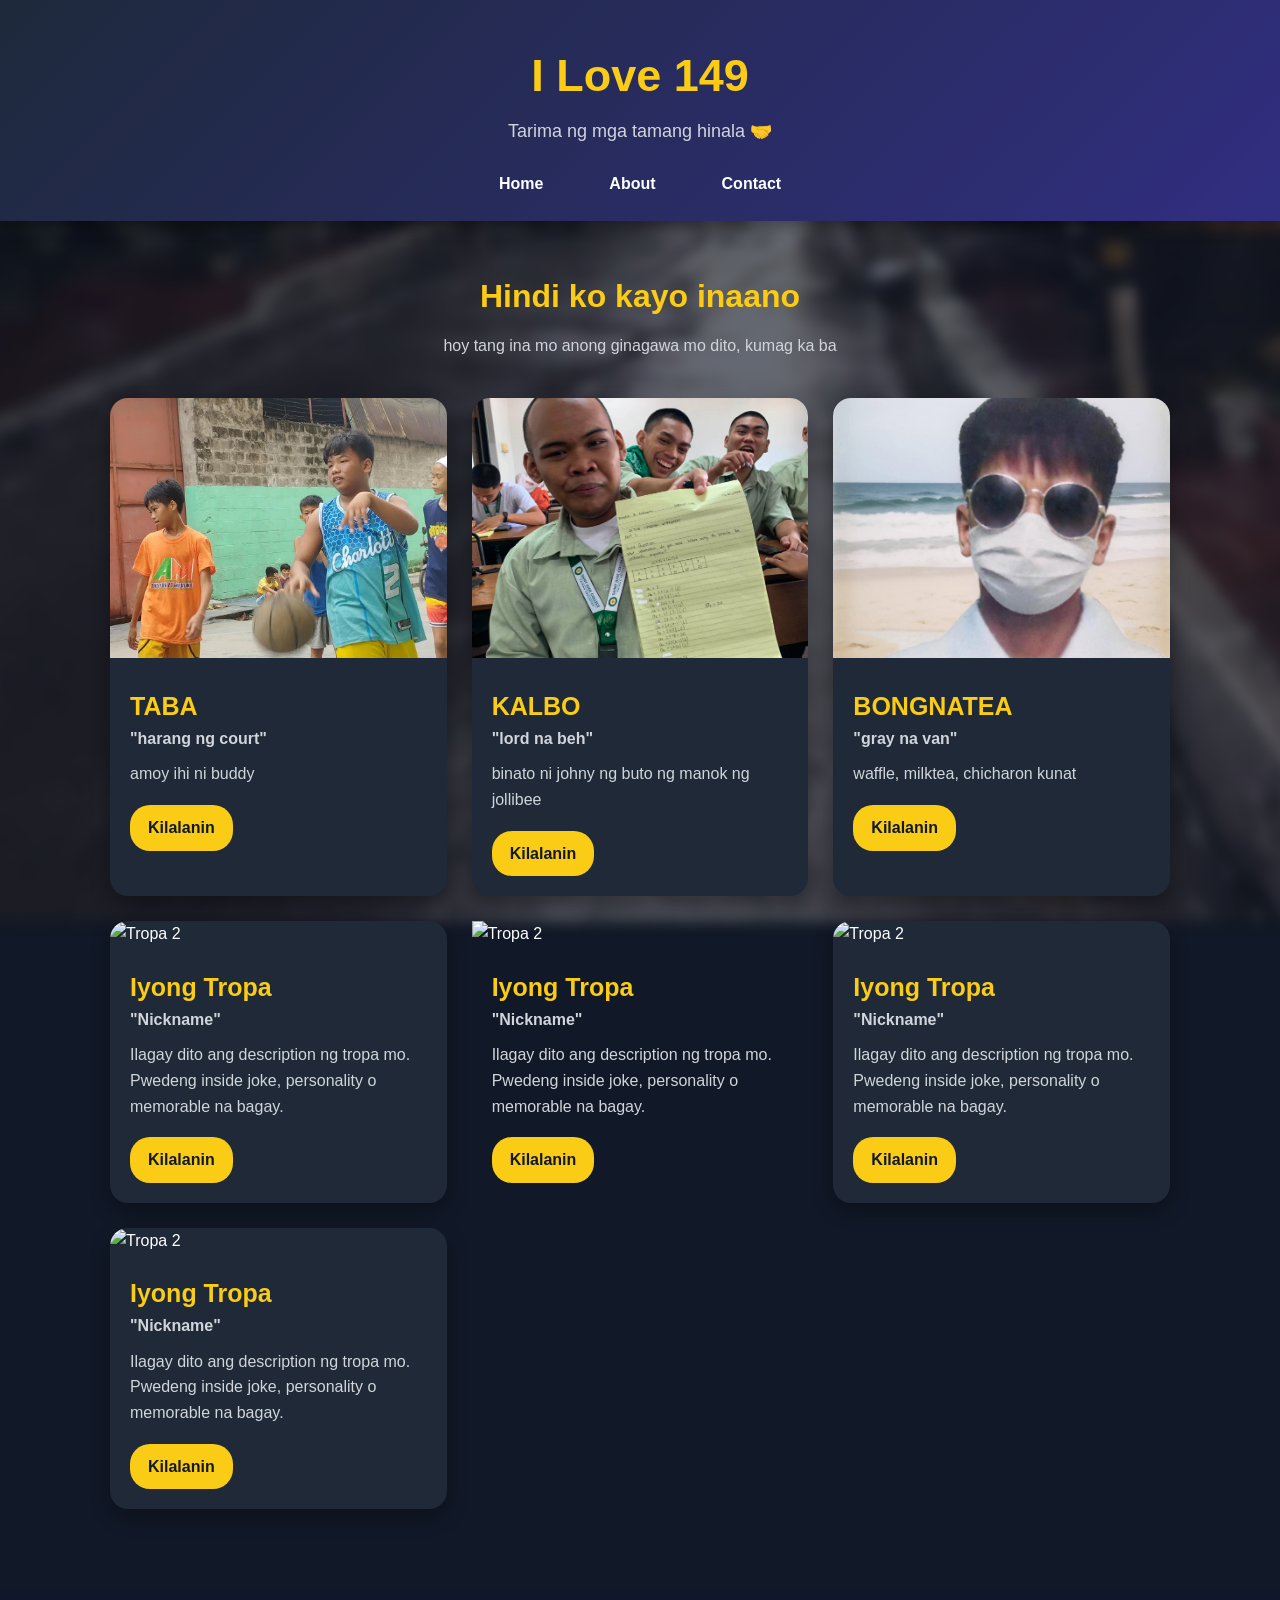
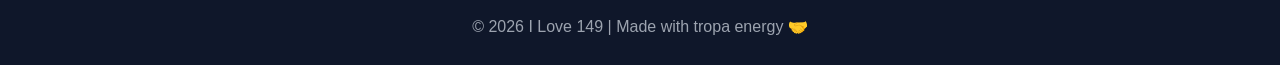
==== index.html @ baf953f8 "add to home page" ====
<!DOCTYPE html>
<html lang="en">
<head>
  <meta charset="UTF-8">
  <meta name="viewport" content="width=device-width, initial-scale=1.0">
  <title>I Love 149 | Tropa</title>

  <link rel="stylesheet" href="style.css">
</head>

<body>

  <header>
    <h1>I Love 149</h1>
    <p>Tarima ng mga tamang hinala 🤝</p>

    <nav>
      <ul>
        <li><a href="index.html">Home</a></li>
        <li><a href="about.html">About</a></li>
        <li><a href="contact.html">Contact</a></li>
      </ul>
    </nav>
  </header>


  <main>

    <section class="intro">
      <h2>Hindi ko kayo inaano</h2>
      <p>
        hoy tang ina mo anong ginagawa mo dito, kumag ka ba
      </p>
    </section>


    <section class="tropa-container">

      <article class="tropa-card">
        <img src="ballin.jpg" alt="Tropa 1" width="200" height="200">

        <div class="card-content">
          <h3>TABA</h3>
          <p class="nickname">"harang ng court"</p>
          <p>
             amoy ihi ni buddy
          </p>

          <a href="taba.html" class="button">Kilalanin</a>
        </div>
      </article>


      <article class="tropa-card">
        <img src="kalbo.jpg" alt="Tropa 2">

        <div class="card-content">
          <h3>KALBO</h3>
          <p class="nickname">"lord na beh"</p>
          <p>
            binato ni johny ng buto ng manok ng jollibee
          </p>

          <a href="ervy.html" class="button">Kilalanin</a>
        </div>
      </article>


      <article class="tropa-card">
        <img src="chong.jpg" alt="Tropa 3">

        <div class="card-content">
          <h3>BONGNATEA</h3>
          <p class="nickname">"gray na van"</p>
          <p>
            waffle, milktea, chicharon kunat
          </p>

          <a href="matthew.html" class="button">Kilalanin</a>
        </div>
      </article>


      <article class="tropa-card">
        <img src="tropa2.jpg" alt="Tropa 2">

        <div class="card-content">
          <h3>Iyong Tropa</h3>
          <p class="nickname">"Nickname"</p>
          <p>
            Ilagay dito ang description ng tropa mo.
            Pwedeng inside joke, personality o memorable na bagay.
          </p>

          <a href="#" class="button">Kilalanin</a>
        </div>
      </article>




      <article class="tropa- card">
        <img src="tropa2.jpg" alt="Tropa 2">

        <div class="card-content">
          <h3>Iyong Tropa</h3>
          <p class="nickname">"Nickname"</p>
          <p>
            Ilagay dito ang description ng tropa mo.
            Pwedeng inside joke, personality o memorable na bagay.
          </p>

          <a href="#" class="button">Kilalanin</a>
        </div>
      </article>



      <article class="tropa-card">
        <img src="tropa2.jpg" alt="Tropa 2">

        <div class="card-content">
          <h3>Iyong Tropa</h3>
          <p class="nickname">"Nickname"</p>
          <p>
            Ilagay dito ang description ng tropa mo.
            Pwedeng inside joke, personality o memorable na bagay.
          </p>

          <a href="#" class="button">Kilalanin</a>
        </div>
      </article>



      <article class="tropa-card">
        <img src="tropa2.jpg" alt="Tropa 2">

        <div class="card-content">
          <h3>Iyong Tropa</h3>
          <p class="nickname">"Nickname"</p>
          <p>
            Ilagay dito ang description ng tropa mo.
            Pwedeng inside joke, personality o memorable na bagay.
          </p>

          <a href="#" class="button">Kilalanin</a>
        </div>
      </article>

    </section>

  </main>


  <footer>
    <p>© 2026 I Love 149 | Made with tropa energy 🤝</p>
  </footer>

</body>
</html>
---- style.css ----
* {
  margin: 0;
  padding: 0;
  box-sizing: border-box;
}

body {
  font-family: Arial, sans-serif;
  background: #111827;
  color: white;
  line-height: 1.6;
}


/* HEADER */

header {
  background: linear-gradient(135deg, #1e293b, #312e81);
  text-align: center;
  padding: 40px 20px 25px;
  box-shadow: 0 4px 15px rgba(0, 0, 0, 0.4);
}

header h1 {
  font-size: 45px;
  margin-bottom: 5px;
  color: #facc15;
}

header p {
  color: #d1d5db;
  font-size: 18px;
}


/* NAVIGATION */

nav {
  margin-top: 25px;
}

nav ul {
  list-style: none;
  display: flex;
  justify-content: center;
  gap: 30px;
}

nav a {
  text-decoration: none;
  color: white;
  font-weight: bold;
  padding: 10px 18px;
  border-radius: 20px;
  transition: 0.3s;
}

nav a:hover {
  background: #facc15;
  color: #111827;
}


/* MAIN */

main {
  max-width: 1100px;
  margin: auto;
  padding: 50px 20px;
}


/* INTRO */

.intro {
  text-align: center;
  margin-bottom: 40px;
}

.intro h2 {
  font-size: 32px;
  color: #facc15;
  margin-bottom: 10px;
}

.intro p {
  color: #d1d5db;
  max-width: 700px;
  margin: auto;
}


/* TROPA CARDS */

.tropa-container {
  display: grid;
  grid-template-columns: repeat(auto-fit, minmax(280px, 1fr));
  gap: 25px;
}

.tropa-card {
  background: #1f2937;
  border-radius: 18px;
  overflow: hidden;
  box-shadow: 0 8px 20px rgba(0, 0, 0, 0.3);
  transition: 0.3s;
}

.tropa-card:hover {
  transform: translateY(-8px);
  box-shadow: 0 15px 30px rgba(0, 0, 0, 0.5);
}


.tropa-card img {
  width: 100%;
  height: 260px;
  object-fit: cover;
}


.card-content {
  padding: 20px;
}

.card-content h3 {
  font-size: 25px;
  color: #facc15;
}

.nickname {
  color: #a5b4fc;
  font-weight: bold;
  margin-bottom: 10px;
}

.card-content p {
  color: #d1d5db;
}


/* BUTTON */

.button {
  display: inline-block;
  margin-top: 18px;
  background: #facc15;
  color: #111827;
  padding: 10px 18px;
  border-radius: 20px;
  text-decoration: none;
  font-weight: bold;
  transition: 0.3s;
}

.button:hover {
  background: #fde68a;
  transform: scale(1.05);
}


/* FOOTER */

footer {
  text-align: center;
  background: #0f172a;
  padding: 25px;
  margin-top: 30px;
  color: #9ca3af;
}


/* MOBILE */

@media (max-width: 600px) {

  header h1 {
    font-size: 35px;
  }

  nav ul {
    gap: 10px;
  }

  nav a {
    padding: 8px 10px;
  }

  main {
    padding: 30px 15px;
  }

}


.profile {
  max-width: 900px;
  margin: 50px auto;
  background: #1f2937;
  border-radius: 20px;
  overflow: hidden;
  display: flex;
  align-items: center;
  gap: 40px;
  padding: 30px;
  box-shadow: 0 10px 30px rgba(0, 0, 0, 0.4);
}

.profile img {
  width: 350px;
  height: 350px;
  object-fit: cover;
  border-radius: 15px;
  border: 4px solid #facc15;
}

.profile-info {
  flex: 1;
}

.profile-info h2 {
  color: #facc15;
  font-size: 40px;
  margin-bottom: 5px;
}

.profile-info h3 {
  color: #a5b4fc;
  margin-bottom: 20px;
}

.profile-info p {
  color: #d1d5db;
  margin-bottom: 15px;
}


/* MOBILE */

@media (max-width: 700px) {

  .profile {
    flex-direction: column;
    text-align: center;
  }

  .profile img {
    width: 100%;
    max-width: 350px;
  }

}



.highlight {
    background-color: black;
    padding: 10px;
    border-radius: 8px;
}




body::before {
  content: "";
  position: fixed;

  top: 0;
  left: 0;
  width: 100%;
  height: 100%;

  background-image: url("lugar.jpg");
  background-size: cover;
  background-position: center;

  filter: blur(6px);
  transform: scale(1.05);

  opacity: 0.35;

  z-index: -2;
}
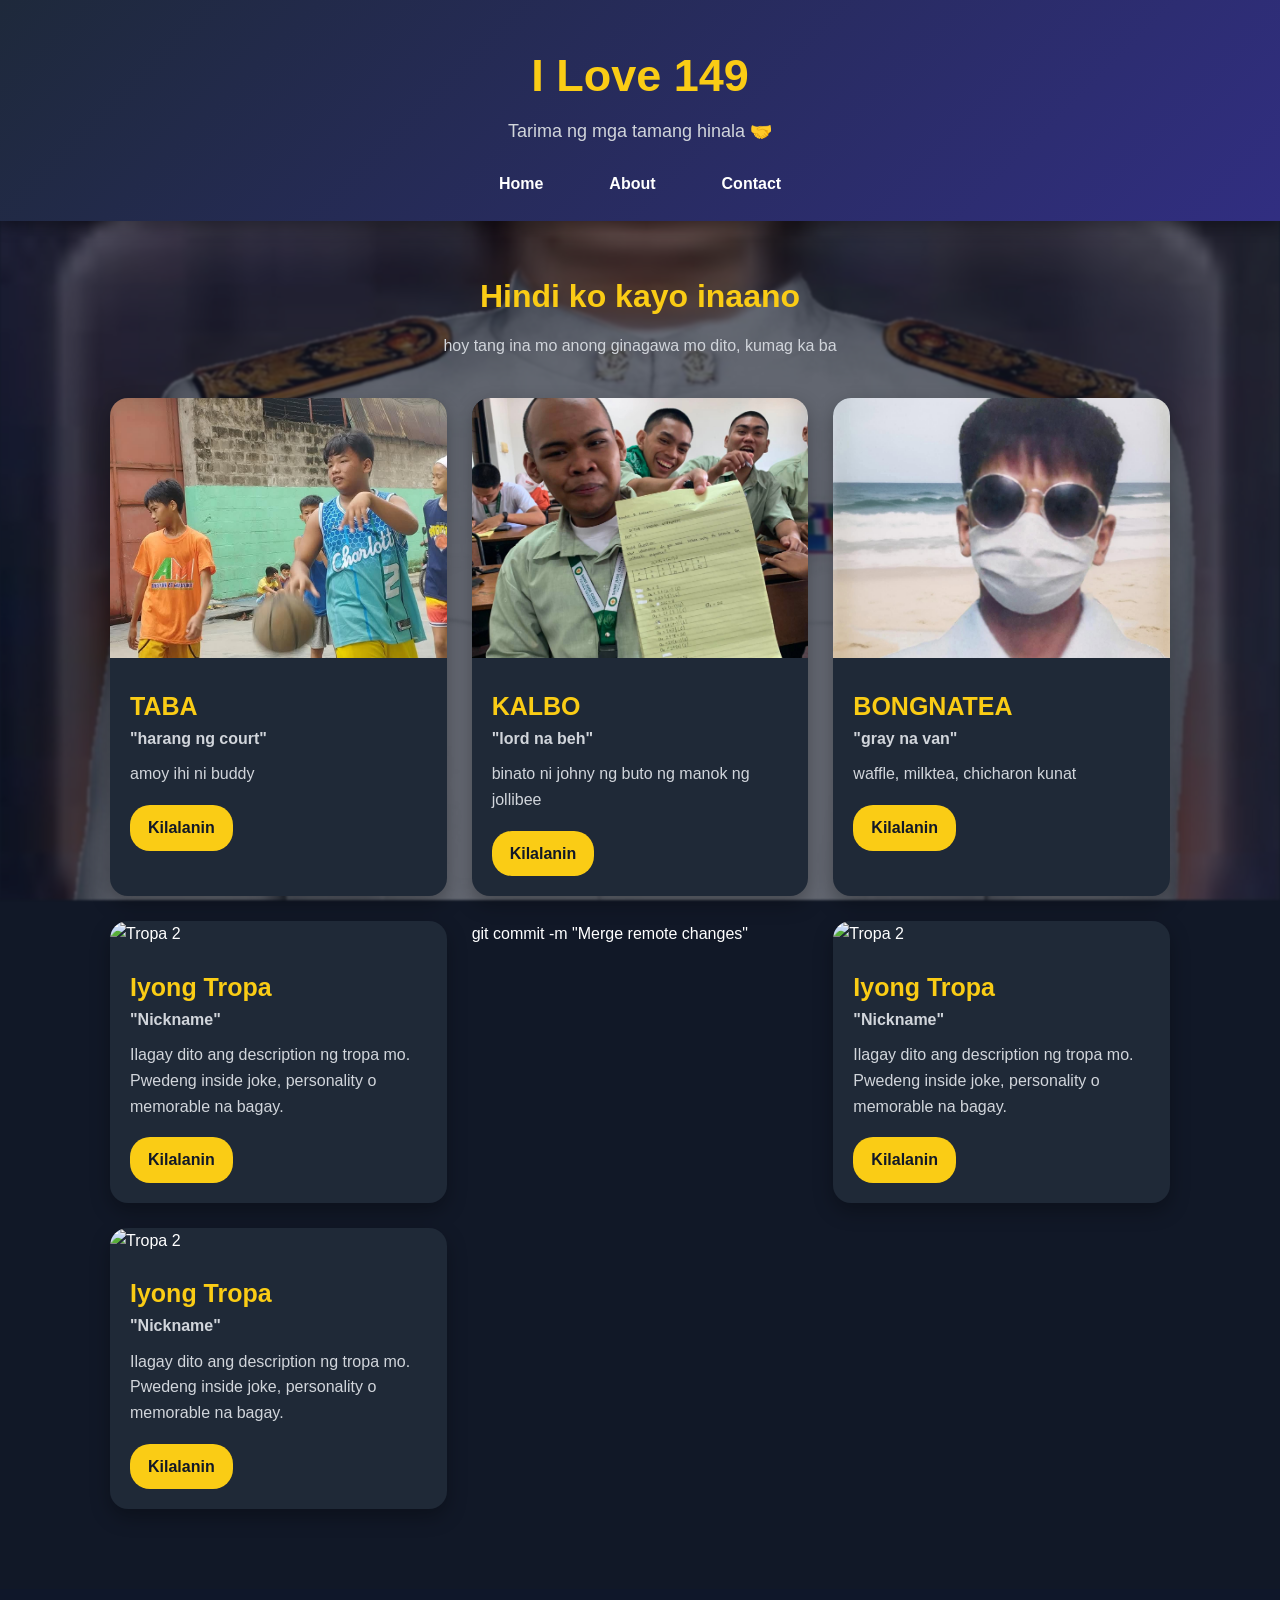
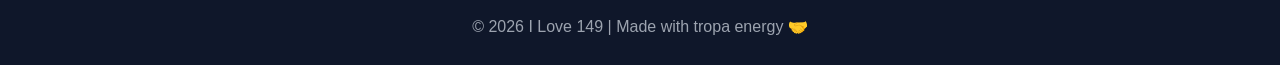
==== commit 30f7fa89: "add live site link to README" ====
--- a/index.html
+++ b/index.html
@@ -96,23 +96,7 @@
         </div>
       </article>
 
-
-
-
-      <article class="tropa- card">
-        <img src="tropa2.jpg" alt="Tropa 2">
-
-        <div class="card-content">
-          <h3>Iyong Tropa</h3>
-          <p class="nickname">"Nickname"</p>
-          <p>
-            Ilagay dito ang description ng tropa mo.
-            Pwedeng inside joke, personality o memorable na bagay.
-          </p>
-
-          <a href="#" class="button">Kilalanin</a>
-        </div>
-      </article>
+git commit -m "Merge remote changes"
 
 
 
--- a/style.css
+++ b/style.css
@@ -266,19 +266,22 @@
   content: "";
   position: fixed;
 
-  top: 0;
-  left: 0;
-  width: 100%;
-  height: 100%;
-
-  background-image: url("lugar.jpg");
-  background-size: cover;
+  inset: 0;
+
+  background-image: url("sir.jpg");
+  background-size: 100% 100%;
   background-position: center;
-
-  filter: blur(6px);
-  transform: scale(1.05);
+  background-repeat: no-repeat;
+
+  filter: blur(1px);
 
   opacity: 0.35;
 
   z-index: -2;
+}
+
+
+::selection {
+  background: #2563eb;
+  color: white;
 }
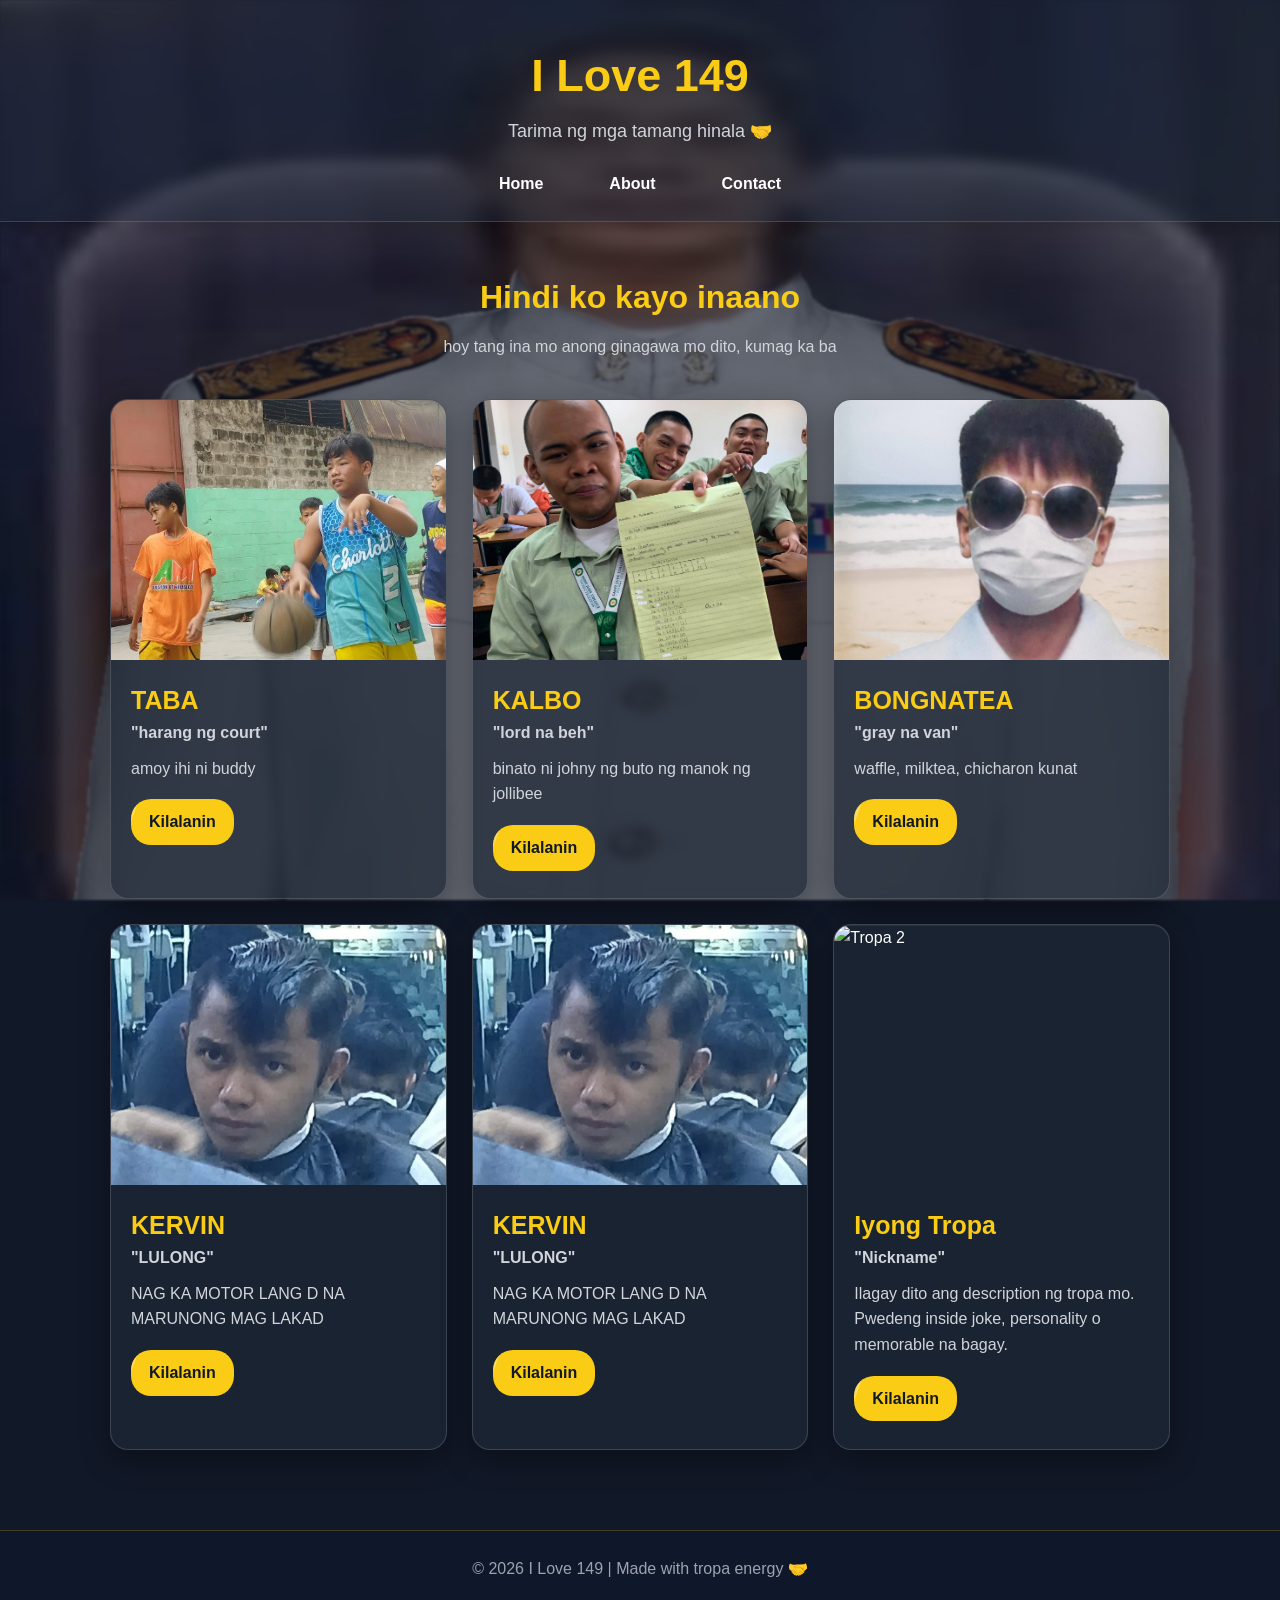
==== commit 2b7debfe: "add to home page" ====
--- a/index.html
+++ b/index.html
@@ -82,36 +82,34 @@
 
 
       <article class="tropa-card">
-        <img src="tropa2.jpg" alt="Tropa 2">
+        <img src="kervin.jpg" alt="Tropa 2">
 
         <div class="card-content">
-          <h3>Iyong Tropa</h3>
-          <p class="nickname">"Nickname"</p>
+          <h3>KERVIN</h3>
+          <p class="nickname">"LULONG"</p>
           <p>
-            Ilagay dito ang description ng tropa mo.
-            Pwedeng inside joke, personality o memorable na bagay.
+            NAG KA MOTOR LANG D NA MARUNONG MAG LAKAD
           </p>
 
-          <a href="#" class="button">Kilalanin</a>
+          <a href="kervinmar.html" class="button">Kilalanin</a>
         </div>
       </article>
 
-git commit -m "Merge remote changes"
+
 
 
 
       <article class="tropa-card">
-        <img src="tropa2.jpg" alt="Tropa 2">
+        <img src="kervin.jpg" alt="Tropa 2">
 
         <div class="card-content">
-          <h3>Iyong Tropa</h3>
-          <p class="nickname">"Nickname"</p>
+          <h3>KERVIN</h3>
+          <p class="nickname">"LULONG"</p>
           <p>
-            Ilagay dito ang description ng tropa mo.
-            Pwedeng inside joke, personality o memorable na bagay.
+            NAG KA MOTOR LANG D NA MARUNONG MAG LAKAD
           </p>
 
-          <a href="#" class="button">Kilalanin</a>
+          <a href="kervinmar.html" class="button">Kilalanin</a>
         </div>
       </article>
 
--- a/style.css
+++ b/style.css
@@ -284,4 +284,366 @@
 ::selection {
   background: #2563eb;
   color: white;
+}
+
+
+ /* ================================
+   EXTRA WEBSITE DESIGNS & ANIMATIONS
+   ================================ */
+
+
+/* ANIMATED BACKGROUND */
+
+body {
+  overflow-x: hidden;
+}
+
+body::before {
+  animation: backgroundMove 12s ease-in-out infinite alternate;
+}
+
+@keyframes backgroundMove {
+  0% {
+    transform: scale(1.05);
+  }
+
+  100% {
+    transform: scale(1.12);
+  }
+}
+
+
+/* FLOATING LIGHTS */
+
+body::after {
+  pointer-events: none;
+}
+
+
+/* TITLE ANIMATION */
+
+header h1 {
+  animation: titleGlow 2s ease-in-out infinite alternate;
+}
+
+@keyframes titleGlow {
+  from {
+    text-shadow: 0 0 5px rgba(250, 204, 21, 0.3);
+  }
+
+  to {
+    text-shadow:
+      0 0 10px rgba(250, 204, 21, 0.8),
+      0 0 25px rgba(250, 204, 21, 0.4);
+  }
+}
+
+
+/* NAVIGATION */
+
+nav a {
+  position: relative;
+  transition: 0.3s ease;
+}
+
+nav a::after {
+  content: "";
+  position: absolute;
+
+  left: 50%;
+  bottom: 3px;
+
+  width: 0;
+  height: 2px;
+
+  background: #facc15;
+
+  transform: translateX(-50%);
+  transition: 0.3s ease;
+}
+
+nav a:hover::after {
+  width: 70%;
+}
+
+
+/* CARDS */
+
+.tropa-card {
+  position: relative;
+
+  transition:
+    transform 0.4s ease,
+    box-shadow 0.4s ease;
+
+  border: 1px solid rgba(255, 255, 255, 0.05);
+}
+
+
+/* CARD GLOW */
+
+.tropa-card::before {
+  content: "";
+
+  position: absolute;
+
+  top: -2px;
+  left: -2px;
+  right: -2px;
+  bottom: -2px;
+
+  border-radius: 20px;
+
+  background: linear-gradient(
+    135deg,
+    #facc15,
+    #6366f1,
+    #06b6d4,
+    #facc15
+  );
+
+  background-size: 300% 300%;
+
+  opacity: 0;
+
+  z-index: -1;
+
+  transition: 0.4s ease;
+
+  animation: cardBorder 5s linear infinite;
+}
+
+.tropa-card:hover::before {
+  opacity: 0.8;
+}
+
+@keyframes cardBorder {
+
+  0% {
+    background-position: 0% 50%;
+  }
+
+  50% {
+    background-position: 100% 50%;
+  }
+
+  100% {
+    background-position: 0% 50%;
+  }
+
+}
+
+
+/* CARD HOVER */
+
+.tropa-card:hover {
+  transform: translateY(-12px) scale(1.02);
+
+  box-shadow:
+    0 15px 35px rgba(0, 0, 0, 0.5),
+    0 0 25px rgba(99, 102, 241, 0.25);
+}
+
+
+/* IMAGE */
+
+.tropa-card img {
+  transition:
+    transform 0.6s ease,
+    filter 0.6s ease;
+}
+
+.tropa-card:hover img {
+  transform: scale(1.07);
+
+  filter: brightness(1.08);
+}
+
+
+/* CARD CONTENT */
+
+.card-content h3 {
+  transition: 0.3s ease;
+}
+
+.tropa-card:hover .card-content h3 {
+  transform: translateX(5px);
+
+  text-shadow:
+    0 0 10px rgba(250, 204, 21, 0.6);
+}
+
+
+/* BUTTON */
+
+.button {
+  position: relative;
+
+  overflow: hidden;
+
+  transition:
+    transform 0.3s ease,
+    box-shadow 0.3s ease;
+}
+
+.button::before {
+  content: "";
+
+  position: absolute;
+
+  top: 0;
+  left: -100%;
+
+  width: 100%;
+  height: 100%;
+
+  background: rgba(255, 255, 255, 0.3);
+
+  transform: skewX(-20deg);
+
+  transition: 0.5s;
+}
+
+.button:hover::before {
+  left: 120%;
+}
+
+.button:hover {
+  transform: translateY(-3px) scale(1.05);
+
+  box-shadow:
+    0 0 10px rgba(250, 204, 21, 0.7),
+    0 0 25px rgba(250, 204, 21, 0.3);
+}
+
+
+/* INTRO TEXT */
+
+.intro h2 {
+  animation: introFloat 3s ease-in-out infinite;
+}
+
+@keyframes introFloat {
+
+  0% {
+    transform: translateY(0);
+  }
+
+  50% {
+    transform: translateY(-5px);
+  }
+
+  100% {
+    transform: translateY(0);
+  }
+
+}
+
+
+/* FOOTER */
+
+footer {
+  border-top: 1px solid rgba(250, 204, 21, 0.2);
+}
+
+
+/* TEXT SELECTION */
+
+::selection {
+  background: #2563eb;
+  color: white;
+}
+
+
+/* SMOOTH SCROLL */
+
+html {
+  scroll-behavior: smooth;
+}
+
+
+/* MOBILE */
+
+@media (max-width: 700px) {
+
+  .tropa-card:hover {
+    transform: translateY(-5px);
+  }
+
+  .tropa-card:hover img {
+    transform: scale(1.03);
+  }
+
+}
+
+
+/* =================================
+   GLASS EFFECT PARA SA TROPA CARDS
+   ================================= */
+
+.tropa-card {
+  background: rgba(31, 41, 55, 0.72);
+
+  backdrop-filter: blur(5px);
+  -webkit-backdrop-filter: blur(5px);
+
+  border: 1px solid rgba(255, 255, 255, 0.15);
+
+  box-shadow:
+    0 10px 30px rgba(0, 0, 0, 0.35),
+    inset 0 1px 1px rgba(255, 255, 255, 0.08);
+
+  transition: all 0.4s ease;
+}
+
+
+/* HOVER EFFECT */
+
+.tropa-card:hover {
+  background: rgba(31, 41, 55, 0.60);
+
+  backdrop-filter: blur(3px);
+  -webkit-backdrop-filter: blur(3px);
+
+  transform: translateY(-10px);
+
+  border-color: rgba(250, 204, 21, 0.5);
+
+  box-shadow:
+    0 20px 40px rgba(0, 0, 0, 0.45),
+    0 0 20px rgba(250, 204, 21, 0.15);
+}
+
+
+/* IMAGE */
+
+.tropa-card img {
+  display: block;
+
+  transition: transform 0.5s ease;
+}
+
+.tropa-card:hover img {
+  transform: scale(1.04);
+}
+
+
+/* CARD CONTENT */
+
+.card-content {
+  background: transparent;
+}
+
+header {
+  background: rgba(30, 41, 59, 0.45);
+
+  backdrop-filter: blur(4px);
+  -webkit-backdrop-filter: blur(4px);
+
+  text-align: center;
+  padding: 40px 20px 25px;
+
+  border-bottom: 1px solid rgba(255, 255, 255, 0.15);
+
+  box-shadow: 0 4px 20px rgba(0, 0, 0, 0.25);
 }
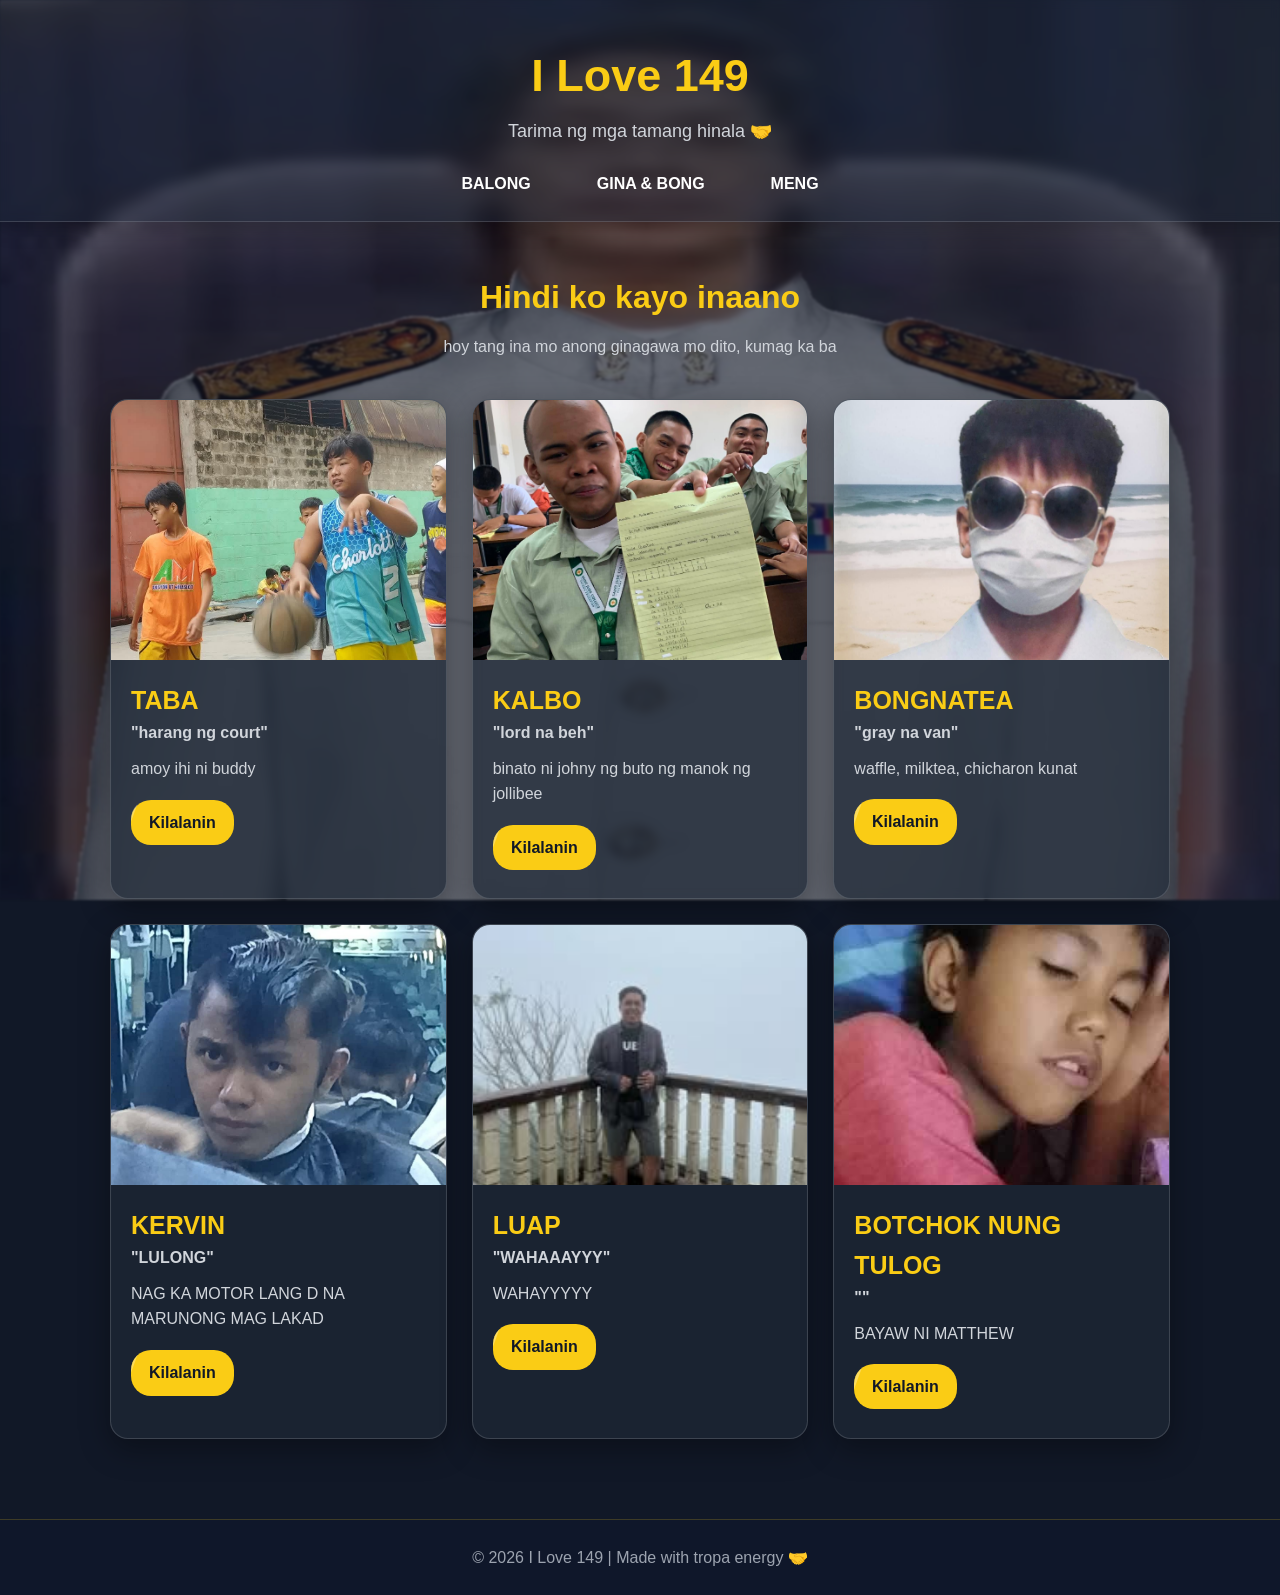
==== commit 0708a7b4: "add to home page" ====
--- a/index.html
+++ b/index.html
@@ -16,9 +16,9 @@
 
     <nav>
       <ul>
-        <li><a href="index.html">Home</a></li>
-        <li><a href="about.html">About</a></li>
-        <li><a href="contact.html">Contact</a></li>
+        <li><a href="index.html">BALONG</a></li>
+        <li><a href="ginabong.jpg">GINA & BONG</a></li>
+        <li><a href="contact.html">MENG</a></li>
       </ul>
     </nav>
   </header>
@@ -100,33 +100,32 @@
 
 
       <article class="tropa-card">
-        <img src="kervin.jpg" alt="Tropa 2">
+        <img src="paul.jpg" alt="Tropa 2">
 
         <div class="card-content">
-          <h3>KERVIN</h3>
-          <p class="nickname">"LULONG"</p>
+          <h3>LUAP</h3>
+          <p class="nickname">"WAHAAAYYY"</p>
           <p>
-            NAG KA MOTOR LANG D NA MARUNONG MAG LAKAD
+            WAHAYYYYY
           </p>
 
-          <a href="kervinmar.html" class="button">Kilalanin</a>
+          <a href="luap.html" class="button">Kilalanin</a>
         </div>
       </article>
 
 
 
       <article class="tropa-card">
-        <img src="tropa2.jpg" alt="Tropa 2">
+        <img src="botchok11.jpg" alt="Tropa 2">
 
         <div class="card-content">
-          <h3>Iyong Tropa</h3>
-          <p class="nickname">"Nickname"</p>
+          <h3>BOTCHOK NUNG TULOG</h3>
+          <p class="nickname">""</p>
           <p>
-            Ilagay dito ang description ng tropa mo.
-            Pwedeng inside joke, personality o memorable na bagay.
+            BAYAW NI MATTHEW
           </p>
 
-          <a href="#" class="button">Kilalanin</a>
+          <a href="botchok.html" class="button">Kilalanin</a>
         </div>
       </article>
 
